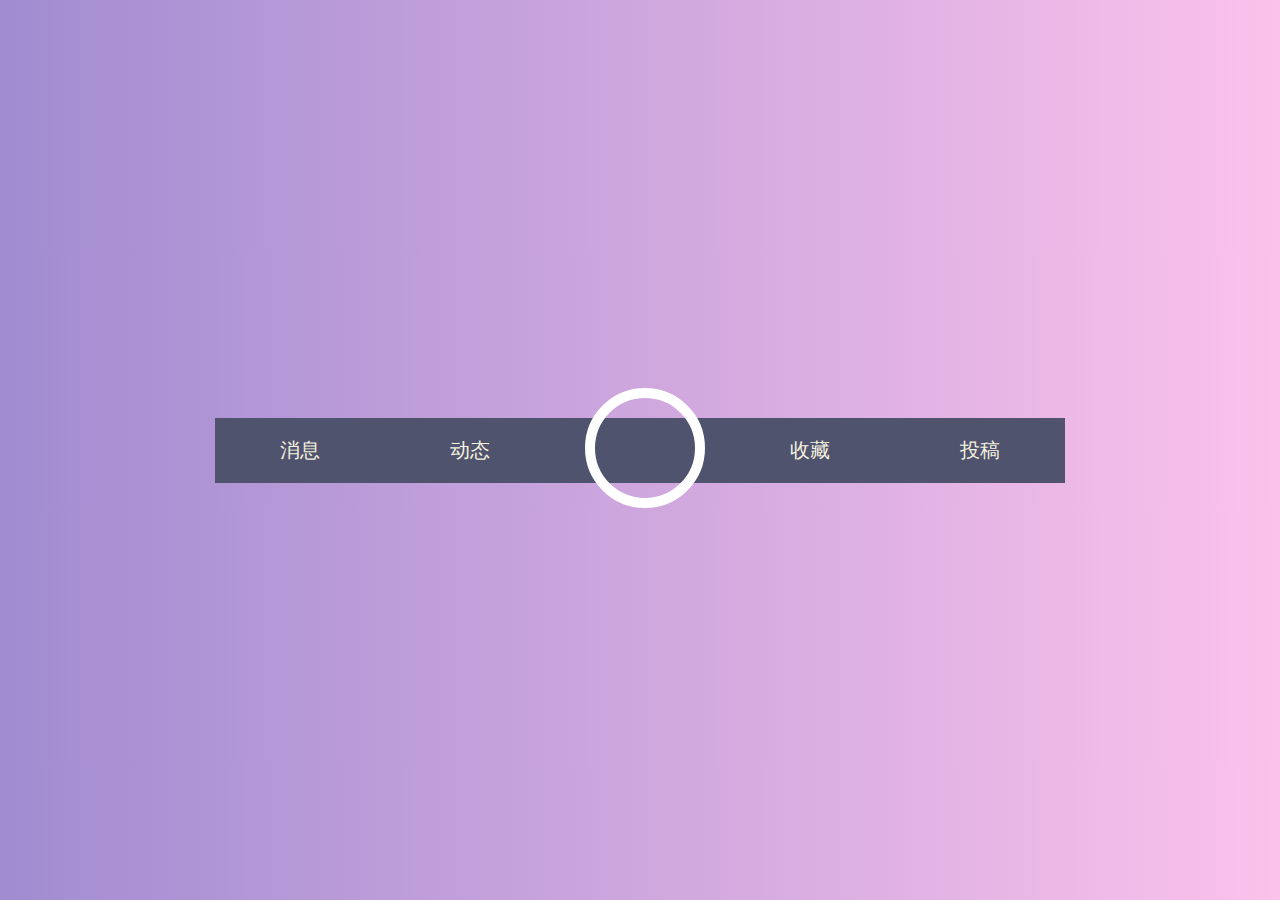
==== js sandbox/index.html @ 45bb22d3 "commit" ====
<!DOCTYPE html>
<html lang="en">

<head>
    <meta charset="UTF-8">
    <meta http-equiv="X-UA-Compatible" content="IE=edge">
    <meta name="viewport" content="width=device-width, initial-scale=1.0">
    <title>山羊の前端小窝</title>
    <style>
        * {
            margin: 0;
            padding: 0;
            list-style: none;
            font-size: 20px;
            color: #f4f1de;
        }

        body {
            height: 100vh;
            display: flex;
            align-items: center;
            justify-content: center;
        background-image:linear-gradient(to right, #a18cd1, #fbc2eb);
        }
        .shell{
            display: flex;
            justify-content: center;
        }
        .button,.portrait{
            background-color: #50536e;
            width: 170px;
            height: 65px;
            text-align: center;
            line-height: 65px;
            transition: .3s;
            cursor: pointer;
        }
        .portrait::before{
            content: '';
            display: block;
            width: 100px;
            height: 100px;
            border-radius: 50%;
            transform: translate(30px,-30px);
            background-image: url('./portrait.png');
            background-size: cover;
            border: 10px solid #fff;
        }
        .information{
            width: 220px;
            background-color: #e07a5f;
            transform: translate(-20px,-200px);
            border-radius: 10px;
            padding: 20px 0;
            line-height: 0;
            height: 0;
            transition: .3s;
            opacity: 0;
            
        }
        .button:hover{
            background-color: #d15a39;
        }
        .button li:hover{
            background-color: #ffb29d;
        }
        .button ul li{
            height: 0;
            transition: .2s;
            opacity: 0;
            transform: translateY(-65px);
            background-color: #e07a5f;
        }
        .button:hover li{
            height: 65px;
            opacity: 1;
            transform: translateY(0);
        }
        .portrait:hover .information{
            opacity: 1;
            line-height: 65px;
            transform: translate(-20px,-10px);
            height: auto;
        }
    </style>
</head>

<body>
    <ul class="shell">
        <li class="button">
            <span>消息</span>
            <ul>
                <li>回复我的</li>
                <li>收到的赞</li>
                <li>我的消息</li>
            </ul>
        </li>
        <li class="button">
            <span>动态</span>
        </li>
        <li class="portrait">
            <ul class="information">
                <li>山羊の前端小窝</li>
                <li>bilibili:山羊の前端小窝</li>
                <li>粉丝:1.5W</li>
                <li>QQ群:437458225</li>
            </ul>
        </li>
        <li class="button">
            <span>收藏</span>
            <ul>
                <li>默认收藏夹</li>
                <li>UI设计</li>
                <li>懂得都懂</li>
            </ul>
        </li>
        <li class="button">
            <span>投稿</span>
            <ul>
                <li>专栏投稿</li>
                <li>音频投稿</li>
                <li>贴纸投稿</li>
                <li>视频投稿</li>
                <li>投稿管理</li>
            </ul>
        </li>
    </ul>
</body>

</html>
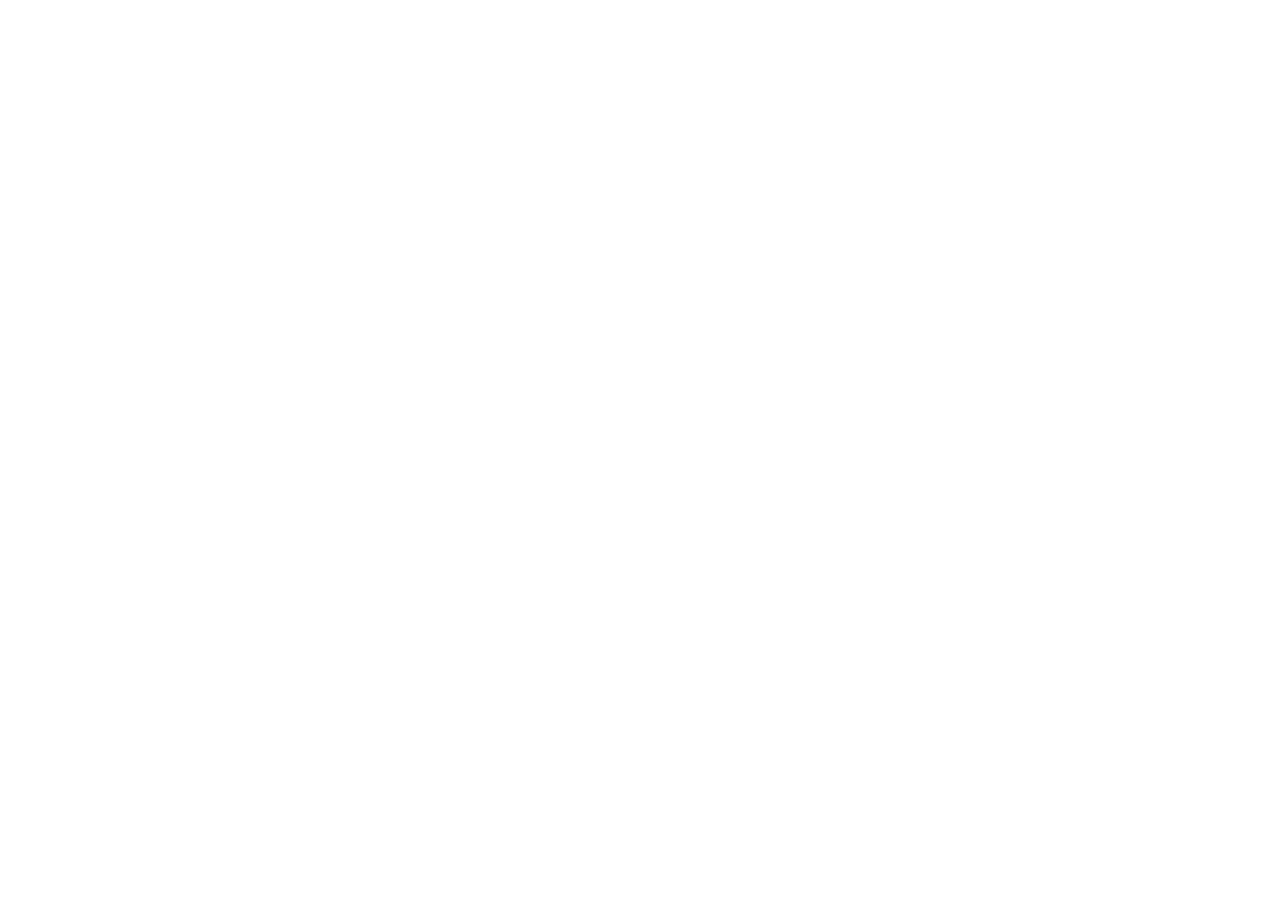
==== commit e5aad09a: "commit from laptop" ====
--- a/js sandbox/index.html
+++ b/js sandbox/index.html
@@ -1,130 +1,14 @@
 <!DOCTYPE html>
 <html lang="en">
-
 <head>
     <meta charset="UTF-8">
     <meta http-equiv="X-UA-Compatible" content="IE=edge">
     <meta name="viewport" content="width=device-width, initial-scale=1.0">
-    <title>山羊の前端小窝</title>
-    <style>
-        * {
-            margin: 0;
-            padding: 0;
-            list-style: none;
-            font-size: 20px;
-            color: #f4f1de;
-        }
+    <title>Document</title>
+</head>
+<body>
 
-        body {
-            height: 100vh;
-            display: flex;
-            align-items: center;
-            justify-content: center;
-        background-image:linear-gradient(to right, #a18cd1, #fbc2eb);
-        }
-        .shell{
-            display: flex;
-            justify-content: center;
-        }
-        .button,.portrait{
-            background-color: #50536e;
-            width: 170px;
-            height: 65px;
-            text-align: center;
-            line-height: 65px;
-            transition: .3s;
-            cursor: pointer;
-        }
-        .portrait::before{
-            content: '';
-            display: block;
-            width: 100px;
-            height: 100px;
-            border-radius: 50%;
-            transform: translate(30px,-30px);
-            background-image: url('./portrait.png');
-            background-size: cover;
-            border: 10px solid #fff;
-        }
-        .information{
-            width: 220px;
-            background-color: #e07a5f;
-            transform: translate(-20px,-200px);
-            border-radius: 10px;
-            padding: 20px 0;
-            line-height: 0;
-            height: 0;
-            transition: .3s;
-            opacity: 0;
-            
-        }
-        .button:hover{
-            background-color: #d15a39;
-        }
-        .button li:hover{
-            background-color: #ffb29d;
-        }
-        .button ul li{
-            height: 0;
-            transition: .2s;
-            opacity: 0;
-            transform: translateY(-65px);
-            background-color: #e07a5f;
-        }
-        .button:hover li{
-            height: 65px;
-            opacity: 1;
-            transform: translateY(0);
-        }
-        .portrait:hover .information{
-            opacity: 1;
-            line-height: 65px;
-            transform: translate(-20px,-10px);
-            height: auto;
-        }
-    </style>
-</head>
 
-<body>
-    <ul class="shell">
-        <li class="button">
-            <span>消息</span>
-            <ul>
-                <li>回复我的</li>
-                <li>收到的赞</li>
-                <li>我的消息</li>
-            </ul>
-        </li>
-        <li class="button">
-            <span>动态</span>
-        </li>
-        <li class="portrait">
-            <ul class="information">
-                <li>山羊の前端小窝</li>
-                <li>bilibili:山羊の前端小窝</li>
-                <li>粉丝:1.5W</li>
-                <li>QQ群:437458225</li>
-            </ul>
-        </li>
-        <li class="button">
-            <span>收藏</span>
-            <ul>
-                <li>默认收藏夹</li>
-                <li>UI设计</li>
-                <li>懂得都懂</li>
-            </ul>
-        </li>
-        <li class="button">
-            <span>投稿</span>
-            <ul>
-                <li>专栏投稿</li>
-                <li>音频投稿</li>
-                <li>贴纸投稿</li>
-                <li>视频投稿</li>
-                <li>投稿管理</li>
-            </ul>
-        </li>
-    </ul>
+    <script src="app.js"></script>
 </body>
-
 </html>